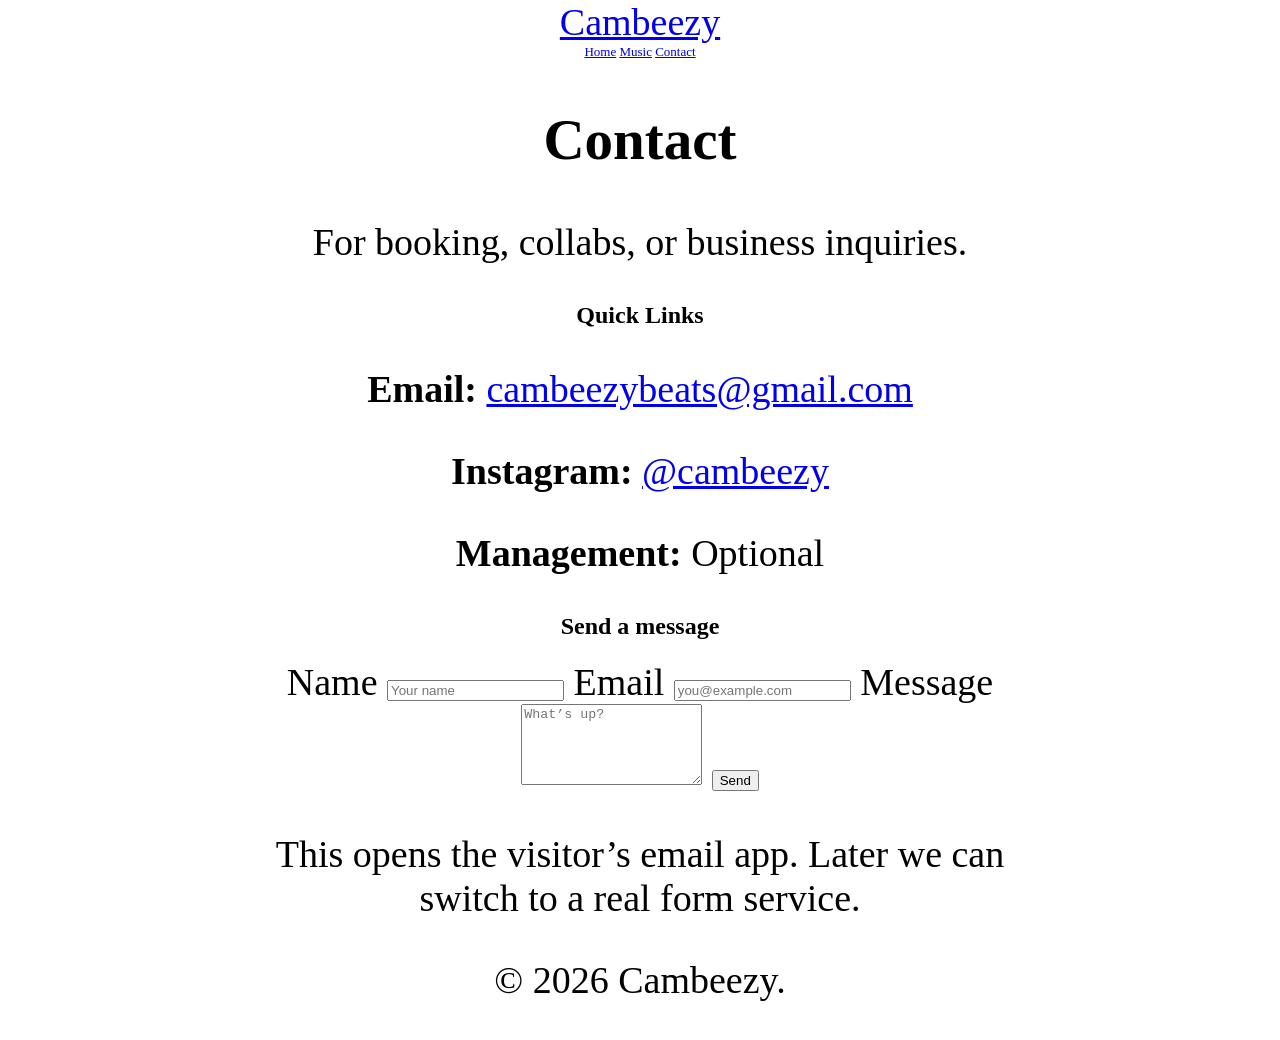
==== contact.html @ 61e1d562 "Bring cambeezy.com S3 bucket and Route 53 record under Terraform management Imports the live static " ====
<!doctype html>
<html lang="en">
  <head>
    <meta charset="UTF-8" />
    <meta name="viewport" content="width=device-width, initial-scale=1.0" />
    <title>Cambeezy | Contact</title>
    <meta name="description" content="Contact and booking for Cambeezy." />
    <link rel="stylesheet" href="assets/css/styles.css" />
  </head>

  <body>
    <header class="site-header">
      <div class="container header-inner">
        <a class="logo" href="index.html">Cambeezy</a>
        <nav class="nav">
          <a href="index.html">Home</a>
          <a href="music.html">Music</a>
          <a href="contact.html" aria-current="page">Contact</a>
        </nav>
      </div>
    </header>

    <main>
      <section class="section">
        <div class="container">
          <h1>Contact</h1>
          <p class="subtext">For booking, collabs, or business inquiries.</p>

          <div class="grid">
            <div class="card">
              <h2 class="h3">Quick Links</h2>
              <p><strong>Email:</strong> <a class="text-link" href="mailto:cambeezybeats@gmail.com">cambeezybeats@gmail.com</a></p>
              <p><strong>Instagram:</strong> <a class="text-link" href="#" target="_blank" rel="noreferrer">@cambeezy</a></p>
              <p><strong>Management:</strong> <span class="muted">Optional</span></p>
            </div>

            <form class="card form" action="mailto:cambeezybeats@gmail.com" method="post" enctype="text/plain">
              <h2 class="h3">Send a message</h2>

              <label>
                Name
                <input name="name" type="text" placeholder="Your name" required />
              </label>

              <label>
                Email
                <input name="email" type="email" placeholder="you@example.com" required />
              </label>

              <label>
                Message
                <textarea name="message" rows="5" placeholder="What’s up?" required></textarea>
              </label>

              <button class="btn primary" type="submit">Send</button>
              <p class="hint">
                This opens the visitor’s email app. Later we can switch to a real form service.
              </p>
            </form>
          </div>
        </div>
      </section>
    </main>

    <footer class="site-footer">
      <div class="container footer-inner">
        <p>© <span id="year"></span> Cambeezy.</p>
      </div>
    </footer>

    <script src="assets/js/main.js"></script>
  </body>
</html>
---- assets/css/styles.css ----
html, body {
  margin: 0;
  padding: 0;
  background: #ffffff;
  color: #000000;
  font-family: "Times New Roman", Times, serif;
  font-size: 38px; /* NOTICEABLY larger base font */
}


/* Fixed-width centered layout (classic) */
.container {
  max-width: 760px;
  width: 100%;
  margin: 0 auto;
  text-align: center;
  padding: 0 16px; /* breathing room on mobile */
}


/* Top bar */
.topbar {
  border-bottom: 2px solid #000;
  padding: 18px 0;
}

.site-title {
  font-size: 120px; /* Bigger name */
}


/* Simple nav */
.nav {
  font-size: 13px;
}

.nav a {
  color: #0000ee;           /* classic link blue */
  text-decoration: underline;
}

.nav a:visited {
  color: #551a8b;           /* classic visited purple */
}

/* Content */
.content {
  padding: 18px 0 40px;
}

.intro {
  margin-top: 14px;
}

/* Section headings */
h2 {
  font-size: 24px;
}

/* HR like old sites */
hr {
  border: none;
  border-top: 1px solid #000;
  margin: 22px 0;
}

/* Under construction badge */
.badge-row {
  margin-top: 14px;
}

.badge {
  display: inline-block;
  border: 1px solid #000;
  padding: 6px 10px;
  font-weight: bold;
  font-size: 12px;
  background: #ffffcc; /* pale yellow */
}

/* Center list */
.center-list {
  list-style-position: inside;
  padding: 0;
  margin: 0;
}

/* Footer box like an old “site info” section */
.footer-box {
  margin: 28px auto 0;
  padding: 12px 10px;
  width: 520px;
  border: 1px solid #000;
}

.footer-line {
  margin: 6px 0;
  font-size: 12px;
}

/* Fake hit counter styling */
.counter {
  display: inline-flex;
  gap: 2px;
  margin-left: 6px;
  vertical-align: middle;
}

.digit {
  display: inline-block;
  width: 16px;
  height: 20px;
  line-height: 20px;
  border: 1px solid #000;
  background: #eaeaea;
  font-family: "Courier New", Courier, monospace; /* old counter look */
  font-size: 13px;
}
/* Bio under title */



/* Links under bio */
.links-row {
  font-size: 13px;
  margin-bottom: 10px;
}

.links-row a {
  color: #0000ee;
  text-decoration: underline;
}

.links-row a:visited {
  color: #551a8b;
}

/* Two videos side-by-side */
.video-row {
  display: flex;
  gap: 12px;
  justify-content: center;
  align-items: center;
  margin-top: 10px;
}

.yt {
  width: 360px;
  height: 203px; /* 16:9 ratio */
  border: 1px solid #000;
}

/* Image placeholders (until you have real photos) */
.img-placeholder {
  width: 520px;
  height: 260px;
  margin: 18px auto;
  border: 2px dashed #000;
  display: flex;
  align-items: center;
  justify-content: center;
  font-weight: bold;
  font-size: 12px;
  background: #f5f5f5;
}

/* Mobile: stack videos */
@media (max-width: 800px) {
  .container { width: 92%; }
  .bio { width: 100%; }

  .image-strip {
    flex-wrap: wrap; /* allows wrapping */
    justify-content: center;
  }

  .image-strip img {
    width: 60px;
    height: 60px;
  }

  body {
    font-size: 20px; /* much better for phones */
  }

  .site-title {
    font-size: 56px; /* instead of 120px */
  }

  h2 {
    font-size: 22px;
  }

  .video-row {
    flex-direction: column;
  }

  .yt {
    width: 100%;
    max-width: 560px;
    height: 315px;
  }

  .img-placeholder {
    width: 100%;
    height: 220px;
  }
}
.links-vertical {
  list-style: none;
  padding: 0;
  margin: 0 0 20px;
}

.links-vertical li {
  margin: 8px 0;
}

.links-vertical a {
  font-size: 20px;
  color: #0000ee;
  text-decoration: underline;
}

.links-vertical a:visited {
  color: #551a8b;
}
.bio-wrap {
  display: flex;
  align-items: center;
  justify-content: center;
  gap: 24px;
  margin: 24px auto;
}

/* Lock bio width so it NEVER shrinks */
.bio {
  width: 520px;
  flex-shrink: 0; /* ⭐ KEY LINE */
  font-size: 18px;
  line-height: 1.6;
}

/* Allow images to grow without affecting bio */
.bio-img {
  width: 220px; /* make these as big as you want */
  height: auto;
  flex-shrink: 0;
}

@media (max-width: 800px) {
  .bio-wrap { flex-direction: column; }
  .bio-img { width: 140px; }
  .bio { width: 100%; }
}
/* Small 2000s-style image strip */
.image-strip {
  display: flex;
  justify-content: center;
  gap: 8px;
  margin: 14px 0 6px;
}

.image-strip img {
  width: 150px;        /* small images */
  height: 150px;
  object-fit: cover;
  border: 1px solid #000; /* classic border */
}
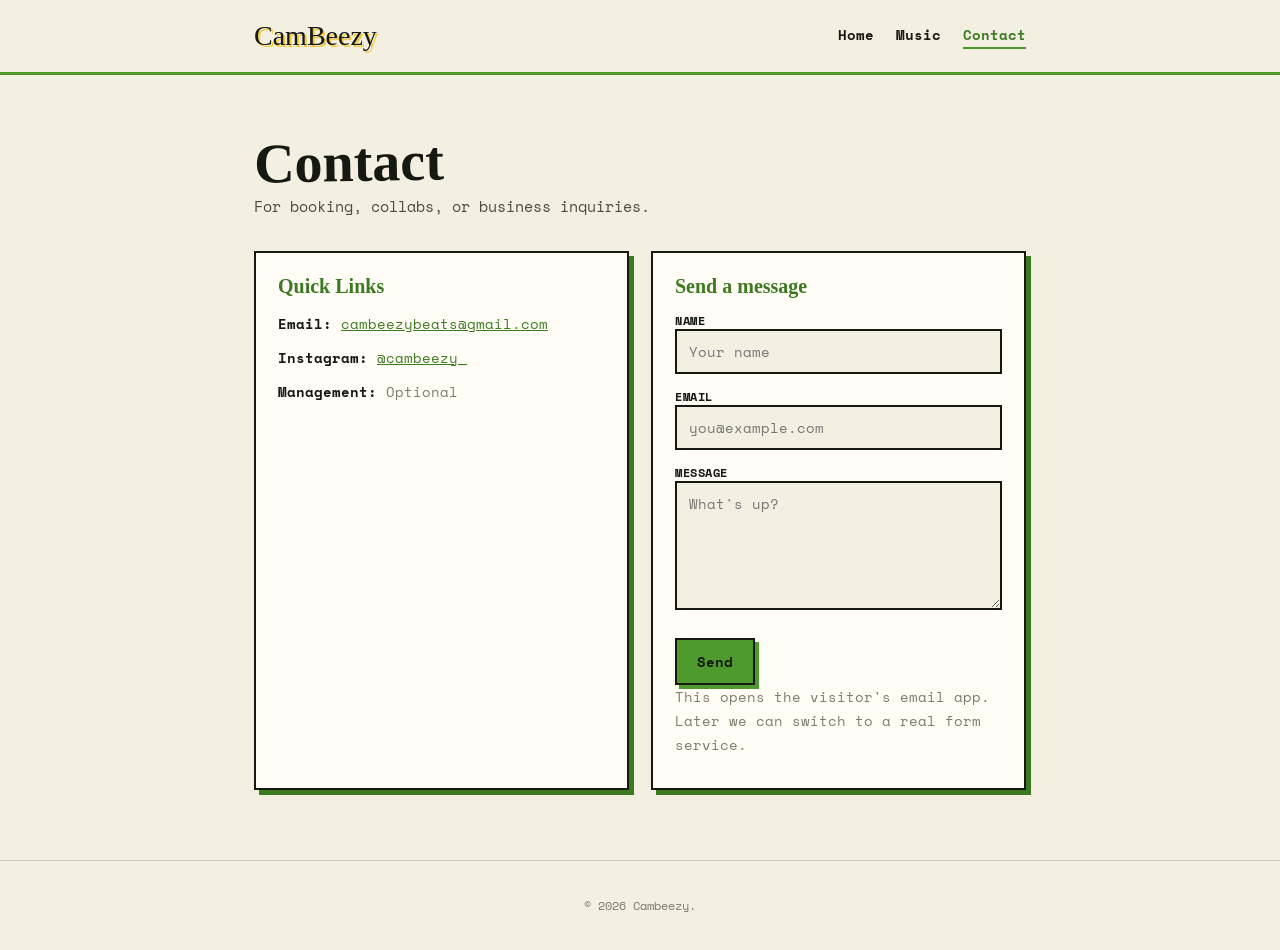
==== commit 2cb08104: "Redesign site with new header/nav, hero section, and updated styling Remove about.html and refresh i" ====
--- a/contact.html
+++ b/contact.html
@@ -5,13 +5,15 @@
     <meta name="viewport" content="width=device-width, initial-scale=1.0" />
     <title>Cambeezy | Contact</title>
     <meta name="description" content="Contact and booking for Cambeezy." />
+    <link rel="preconnect" href="https://fonts.googleapis.com">
+    <link href="https://fonts.googleapis.com/css2?family=Permanent+Marker&family=Space+Mono:wght@400;700&display=swap" rel="stylesheet">
     <link rel="stylesheet" href="assets/css/styles.css" />
   </head>
 
   <body>
     <header class="site-header">
       <div class="container header-inner">
-        <a class="logo" href="index.html">Cambeezy</a>
+        <a class="logo" href="index.html">CamBeezy</a>
         <nav class="nav">
           <a href="index.html">Home</a>
           <a href="music.html">Music</a>
@@ -30,7 +32,7 @@
             <div class="card">
               <h2 class="h3">Quick Links</h2>
               <p><strong>Email:</strong> <a class="text-link" href="mailto:cambeezybeats@gmail.com">cambeezybeats@gmail.com</a></p>
-              <p><strong>Instagram:</strong> <a class="text-link" href="#" target="_blank" rel="noreferrer">@cambeezy</a></p>
+              <p><strong>Instagram:</strong> <a class="text-link" href="https://www.instagram.com/cambeezy_/" target="_blank" rel="noreferrer">@cambeezy_</a></p>
               <p><strong>Management:</strong> <span class="muted">Optional</span></p>
             </div>
 
@@ -49,12 +51,12 @@
 
               <label>
                 Message
-                <textarea name="message" rows="5" placeholder="What’s up?" required></textarea>
+                <textarea name="message" rows="5" placeholder="What's up?" required></textarea>
               </label>
 
               <button class="btn primary" type="submit">Send</button>
               <p class="hint">
-                This opens the visitor’s email app. Later we can switch to a real form service.
+                This opens the visitor's email app. Later we can switch to a real form service.
               </p>
             </form>
           </div>
@@ -63,7 +65,7 @@
     </main>
 
     <footer class="site-footer">
-      <div class="container footer-inner">
+      <div class="container">
         <p>© <span id="year"></span> Cambeezy.</p>
       </div>
     </footer>
--- a/assets/css/styles.css
+++ b/assets/css/styles.css
@@ -1,269 +1,223 @@
-html, body {
-  margin: 0;
-  padding: 0;
-  background: #ffffff;
-  color: #000000;
-  font-family: "Times New Roman", Times, serif;
-  font-size: 38px; /* NOTICEABLY larger base font */
-}
-
-
-/* Fixed-width centered layout (classic) */
-.container {
-  max-width: 760px;
-  width: 100%;
-  margin: 0 auto;
-  text-align: center;
-  padding: 0 16px; /* breathing room on mobile */
-}
-
-
-/* Top bar */
-.topbar {
-  border-bottom: 2px solid #000;
-  padding: 18px 0;
-}
-
-.site-title {
-  font-size: 120px; /* Bigger name */
-}
-
-
-/* Simple nav */
-.nav {
-  font-size: 13px;
-}
-
-.nav a {
-  color: #0000ee;           /* classic link blue */
-  text-decoration: underline;
-}
-
-.nav a:visited {
-  color: #551a8b;           /* classic visited purple */
-}
-
-/* Content */
-.content {
-  padding: 18px 0 40px;
-}
-
-.intro {
-  margin-top: 14px;
-}
-
-/* Section headings */
-h2 {
-  font-size: 24px;
-}
-
-/* HR like old sites */
-hr {
-  border: none;
-  border-top: 1px solid #000;
-  margin: 22px 0;
-}
-
-/* Under construction badge */
-.badge-row {
-  margin-top: 14px;
-}
-
-.badge {
-  display: inline-block;
-  border: 1px solid #000;
-  padding: 6px 10px;
-  font-weight: bold;
-  font-size: 12px;
-  background: #ffffcc; /* pale yellow */
-}
-
-/* Center list */
-.center-list {
-  list-style-position: inside;
-  padding: 0;
-  margin: 0;
-}
-
-/* Footer box like an old “site info” section */
-.footer-box {
-  margin: 28px auto 0;
-  padding: 12px 10px;
-  width: 520px;
-  border: 1px solid #000;
-}
-
-.footer-line {
-  margin: 6px 0;
-  font-size: 12px;
-}
-
-/* Fake hit counter styling */
-.counter {
-  display: inline-flex;
-  gap: 2px;
-  margin-left: 6px;
-  vertical-align: middle;
-}
-
-.digit {
-  display: inline-block;
-  width: 16px;
-  height: 20px;
-  line-height: 20px;
-  border: 1px solid #000;
-  background: #eaeaea;
-  font-family: "Courier New", Courier, monospace; /* old counter look */
-  font-size: 13px;
-}
-/* Bio under title */
-
-
-
-/* Links under bio */
-.links-row {
-  font-size: 13px;
-  margin-bottom: 10px;
-}
-
-.links-row a {
-  color: #0000ee;
-  text-decoration: underline;
-}
-
-.links-row a:visited {
-  color: #551a8b;
-}
-
-/* Two videos side-by-side */
-.video-row {
-  display: flex;
-  gap: 12px;
-  justify-content: center;
-  align-items: center;
-  margin-top: 10px;
-}
-
-.yt {
-  width: 360px;
-  height: 203px; /* 16:9 ratio */
-  border: 1px solid #000;
-}
-
-/* Image placeholders (until you have real photos) */
-.img-placeholder {
-  width: 520px;
-  height: 260px;
-  margin: 18px auto;
-  border: 2px dashed #000;
-  display: flex;
-  align-items: center;
-  justify-content: center;
-  font-weight: bold;
-  font-size: 12px;
-  background: #f5f5f5;
-}
-
-/* Mobile: stack videos */
-@media (max-width: 800px) {
-  .container { width: 92%; }
-  .bio { width: 100%; }
-
-  .image-strip {
-    flex-wrap: wrap; /* allows wrapping */
-    justify-content: center;
-  }
-
-  .image-strip img {
-    width: 60px;
-    height: 60px;
-  }
-
-  body {
-    font-size: 20px; /* much better for phones */
-  }
-
-  .site-title {
-    font-size: 56px; /* instead of 120px */
-  }
-
-  h2 {
-    font-size: 22px;
-  }
-
-  .video-row {
-    flex-direction: column;
-  }
-
-  .yt {
-    width: 100%;
-    max-width: 560px;
-    height: 315px;
-  }
-
-  .img-placeholder {
-    width: 100%;
-    height: 220px;
-  }
-}
-.links-vertical {
-  list-style: none;
-  padding: 0;
-  margin: 0 0 20px;
-}
-
-.links-vertical li {
-  margin: 8px 0;
-}
-
-.links-vertical a {
-  font-size: 20px;
-  color: #0000ee;
-  text-decoration: underline;
-}
-
-.links-vertical a:visited {
-  color: #551a8b;
-}
-.bio-wrap {
-  display: flex;
-  align-items: center;
-  justify-content: center;
-  gap: 24px;
-  margin: 24px auto;
-}
-
-/* Lock bio width so it NEVER shrinks */
-.bio {
-  width: 520px;
-  flex-shrink: 0; /* ⭐ KEY LINE */
-  font-size: 18px;
-  line-height: 1.6;
-}
-
-/* Allow images to grow without affecting bio */
-.bio-img {
-  width: 220px; /* make these as big as you want */
-  height: auto;
-  flex-shrink: 0;
-}
-
-@media (max-width: 800px) {
-  .bio-wrap { flex-direction: column; }
-  .bio-img { width: 140px; }
-  .bio { width: 100%; }
-}
-/* Small 2000s-style image strip */
-.image-strip {
-  display: flex;
-  justify-content: center;
-  gap: 8px;
-  margin: 14px 0 6px;
-}
-
-.image-strip img {
-  width: 150px;        /* small images */
-  height: 150px;
-  object-fit: cover;
-  border: 1px solid #000; /* classic border */
-}
+/* ==========================================================================
+   CamBeezy — Sketchbook theme
+   ========================================================================== */
+
+:root{
+  --paper:#F3EFE1;
+  --paper2:#EAE3CC;
+  --ink:#161812;
+  --acid:#4E9A2F;
+  --acid-dim:#3C7A22;
+  --yellow:#F4C93B;
+  --white:#FFFDF6;
+  --line:rgba(22,24,18,0.18);
+}
+
+*{ box-sizing:border-box; }
+html,body{ margin:0; padding:0; }
+body{
+  background:var(--paper);
+  color:var(--ink);
+  font-family:'Space Mono', monospace;
+}
+a{ color:inherit; }
+.container{ max-width:820px; margin:0 auto; padding:0 24px; }
+
+/* ---------- Header / nav (contact.html, music.html) ---------- */
+.site-header{
+  border-bottom:3px solid var(--acid);
+  padding:20px 0;
+  background:var(--paper);
+}
+.header-inner{
+  display:flex; align-items:center; justify-content:space-between;
+  flex-wrap:wrap; gap:12px;
+}
+.logo{
+  font-family:'Permanent Marker', cursive;
+  font-size:28px;
+  color:var(--ink);
+  text-shadow:2px 2px 0 var(--yellow);
+  text-decoration:none;
+}
+.nav{ display:flex; gap:22px; }
+.nav a{
+  text-decoration:none;
+  font-weight:700;
+  font-size:14px;
+  color:var(--ink);
+  border-bottom:2px solid transparent;
+  padding-bottom:2px;
+}
+.nav a:hover, .nav a[aria-current="page"]{
+  color:var(--acid-dim);
+  border-bottom-color:var(--acid);
+}
+
+/* ---------- Generic page section (contact.html, music.html) ---------- */
+.section{ padding:50px 0 70px; }
+.section h1{
+  font-family:'Permanent Marker', cursive;
+  font-size:clamp(36px,7vw,56px);
+  margin:0 0 6px;
+  transform:rotate(-1deg);
+}
+.subtext{ color:#4A4C3E; margin:0 0 34px; font-size:15px; }
+
+.grid{
+  display:grid;
+  grid-template-columns:1fr 1fr;
+  gap:22px;
+}
+@media (max-width:700px){ .grid{ grid-template-columns:1fr; } }
+
+.card{
+  background:var(--white);
+  border:2px solid var(--ink);
+  box-shadow:5px 5px 0 var(--acid-dim);
+  padding:22px;
+}
+.h3{
+  font-family:'Permanent Marker', cursive;
+  font-size:20px;
+  margin:0 0 14px;
+  color:var(--acid-dim);
+}
+.card p{ font-size:14px; line-height:1.7; margin:0 0 10px; }
+.muted{ color:#7A7C6C; }
+.text-link{ color:var(--acid-dim); text-decoration:underline; }
+
+.section-card{ margin-top:22px; }
+
+/* ---------- Form (contact.html) ---------- */
+.form label{
+  display:block;
+  font-size:12px;
+  font-weight:700;
+  text-transform:uppercase;
+  letter-spacing:0.5px;
+  margin:14px 0 6px;
+  color:var(--ink);
+}
+.form input,
+.form textarea{
+  width:100%;
+  font-family:'Space Mono', monospace;
+  font-size:14px;
+  padding:10px 12px;
+  border:2px solid var(--ink);
+  background:var(--paper);
+  color:var(--ink);
+}
+.form input:focus,
+.form textarea:focus{
+  outline:none;
+  border-color:var(--acid-dim);
+  background:var(--white);
+}
+.btn{
+  display:inline-block;
+  margin-top:18px;
+  padding:11px 20px;
+  font-family:'Space Mono', monospace;
+  font-weight:700;
+  font-size:14px;
+  text-decoration:none;
+  color:var(--ink);
+  background:var(--yellow);
+  border:2px solid var(--ink);
+  box-shadow:4px 4px 0 var(--acid);
+  cursor:pointer;
+  transition:transform .1s ease, box-shadow .1s ease;
+}
+.btn:hover{ transform:translate(2px,2px); box-shadow:2px 2px 0 var(--acid); }
+.btn.primary{ background:var(--acid); }
+.hint{ font-size:11px; color:#7A7C6C; margin-top:10px; }
+
+/* ---------- Footer (contact.html, music.html) ---------- */
+.site-footer{
+  border-top:1px solid var(--line);
+  padding:24px 0;
+  text-align:center;
+  font-size:12px;
+  color:#7A7C6C;
+}
+
+/* ==========================================================================
+   Home page (index.html)
+   ========================================================================== */
+
+.hero{
+  padding:70px 0 40px;
+  text-align:center;
+  border-bottom:3px solid var(--acid);
+  position:relative;
+}
+.site-title{
+  font-family:'Permanent Marker', cursive;
+  font-size:clamp(50px,10vw,96px);
+  color:var(--ink);
+  margin:0;
+  line-height:1;
+  transform:rotate(-2deg);
+  text-shadow:4px 4px 0 var(--yellow);
+}
+.tagline{
+  font-size:14px;
+  color:var(--acid);
+  margin:18px 0 0;
+  letter-spacing:1px;
+}
+.scribble{ width:120px; margin:20px auto 0; display:block; }
+
+.links{ padding:50px 0; border-bottom:1px solid var(--line); }
+.eyebrow{
+  font-family:'Permanent Marker', cursive;
+  color:var(--acid);
+  font-size:22px;
+  text-align:center;
+  margin:0 0 26px;
+  transform:rotate(-1deg);
+}
+.links-vertical{
+  list-style:none; margin:0 auto; padding:0; max-width:380px;
+  display:flex; flex-direction:column; gap:10px;
+}
+.links-vertical a{
+  display:block;
+  text-align:center;
+  padding:12px 16px;
+  color:var(--ink);
+  background:var(--yellow);
+  text-decoration:none;
+  font-weight:700;
+  font-size:15px;
+  border:2px solid var(--ink);
+  box-shadow:4px 4px 0 var(--acid);
+  transition:transform .1s ease, box-shadow .1s ease;
+}
+.links-vertical a:nth-child(3n+2){ background:var(--acid); }
+.links-vertical a:hover{ transform:translate(2px,2px); box-shadow:2px 2px 0 var(--acid); }
+
+.videos{ padding:56px 0; border-bottom:1px solid var(--line); text-align:center; }
+.video-row{ display:flex; gap:16px; justify-content:center; flex-wrap:wrap; }
+.yt{
+  width:340px; height:191px; max-width:90vw;
+  border:2px solid var(--acid);
+  filter:grayscale(0.15);
+}
+
+.contact{ padding:54px 0 70px; text-align:center; }
+.contact a{ color:var(--acid-dim); text-decoration:underline; }
+.footer-box{
+  margin:30px auto 0; max-width:340px;
+  border:1px dashed var(--acid-dim);
+  padding:12px;
+  font-size:11px;
+  color:#6B6E5C;
+}
+.footer-box p{ margin:4px 0; }
+
+@media (max-width:640px){
+  .bio-wrap{ flex-direction:column; text-align:center; }
+}
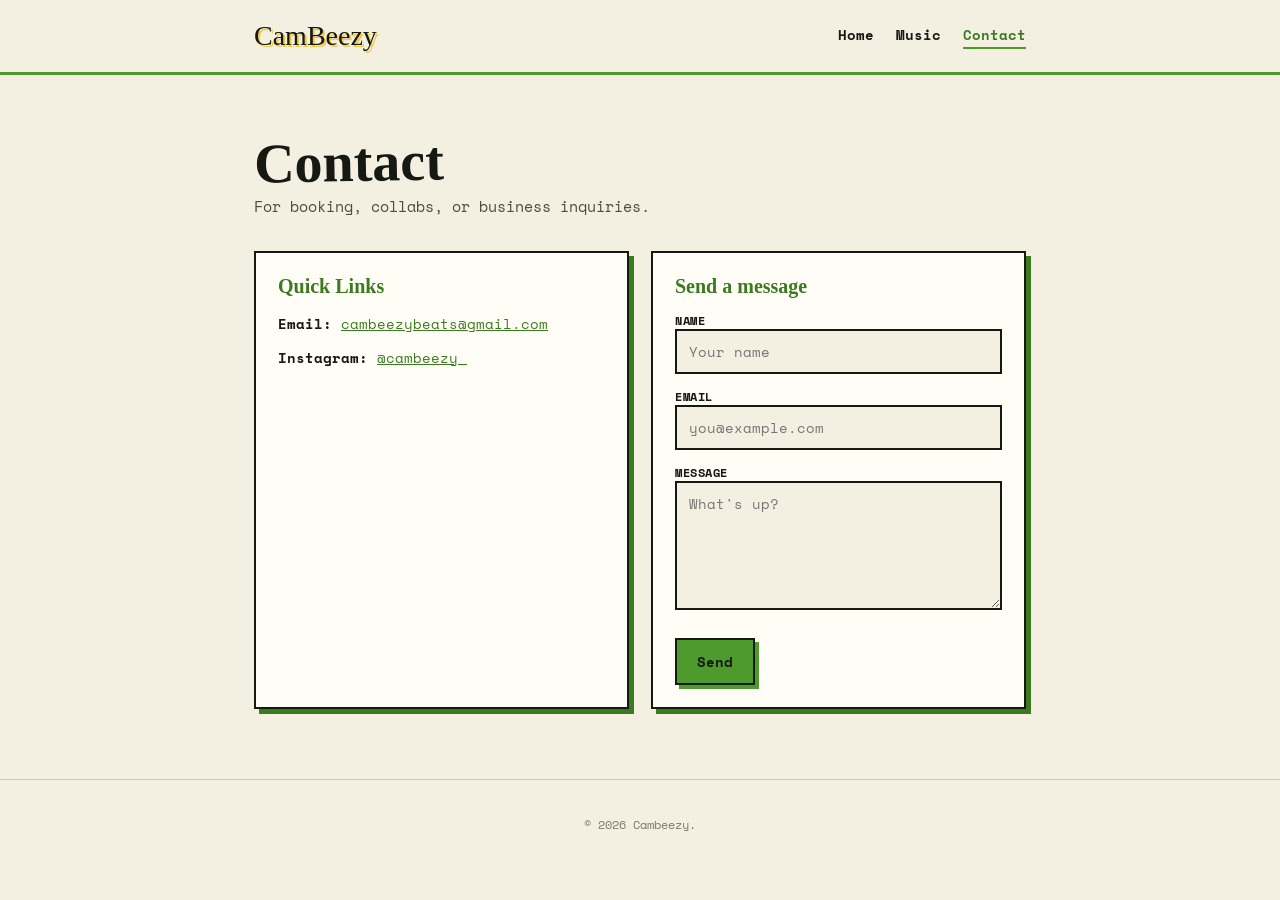
==== commit 62e20a82: "Remove filler placeholder text from contact page Drop the placeholder Instagram link, "Management: O" ====
--- a/contact.html
+++ b/contact.html
@@ -33,7 +33,6 @@
               <h2 class="h3">Quick Links</h2>
               <p><strong>Email:</strong> <a class="text-link" href="mailto:cambeezybeats@gmail.com">cambeezybeats@gmail.com</a></p>
               <p><strong>Instagram:</strong> <a class="text-link" href="https://www.instagram.com/cambeezy_/" target="_blank" rel="noreferrer">@cambeezy_</a></p>
-              <p><strong>Management:</strong> <span class="muted">Optional</span></p>
             </div>
 
             <form class="card form" action="mailto:cambeezybeats@gmail.com" method="post" enctype="text/plain">
@@ -55,9 +54,6 @@
               </label>
 
               <button class="btn primary" type="submit">Send</button>
-              <p class="hint">
-                This opens the visitor's email app. Later we can switch to a real form service.
-              </p>
             </form>
           </div>
         </div>
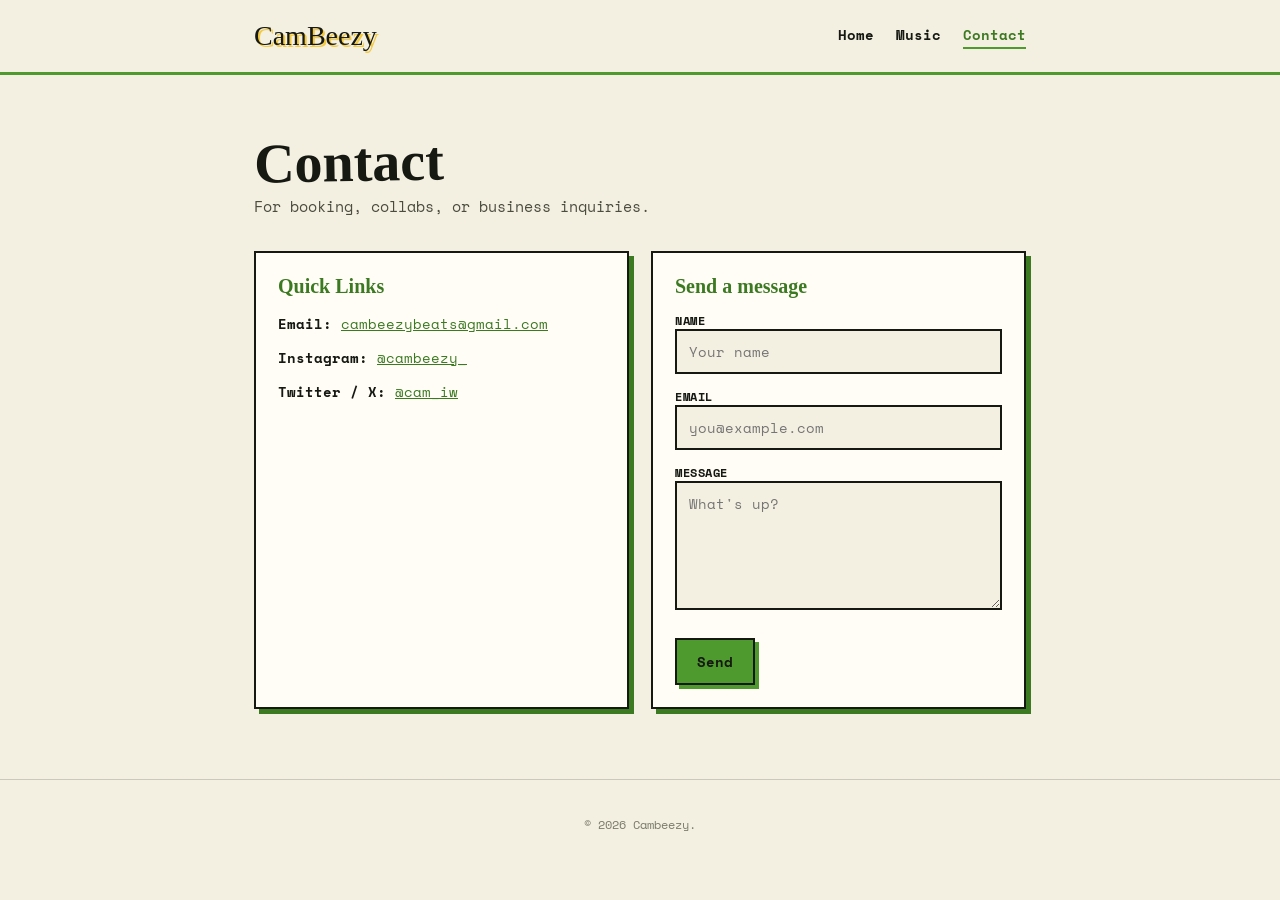
==== commit 3d5ad8a5: "Add Twitter/X link to homepage and contact page Co-Authored-By: Claude Sonnet 5 <noreply@anthropic.c" ====
--- a/contact.html
+++ b/contact.html
@@ -33,6 +33,7 @@
               <h2 class="h3">Quick Links</h2>
               <p><strong>Email:</strong> <a class="text-link" href="mailto:cambeezybeats@gmail.com">cambeezybeats@gmail.com</a></p>
               <p><strong>Instagram:</strong> <a class="text-link" href="https://www.instagram.com/cambeezy_/" target="_blank" rel="noreferrer">@cambeezy_</a></p>
+              <p><strong>Twitter / X:</strong> <a class="text-link" href="https://x.com/cam_iw" target="_blank" rel="noreferrer">@cam_iw</a></p>
             </div>
 
             <form class="card form" action="mailto:cambeezybeats@gmail.com" method="post" enctype="text/plain">
